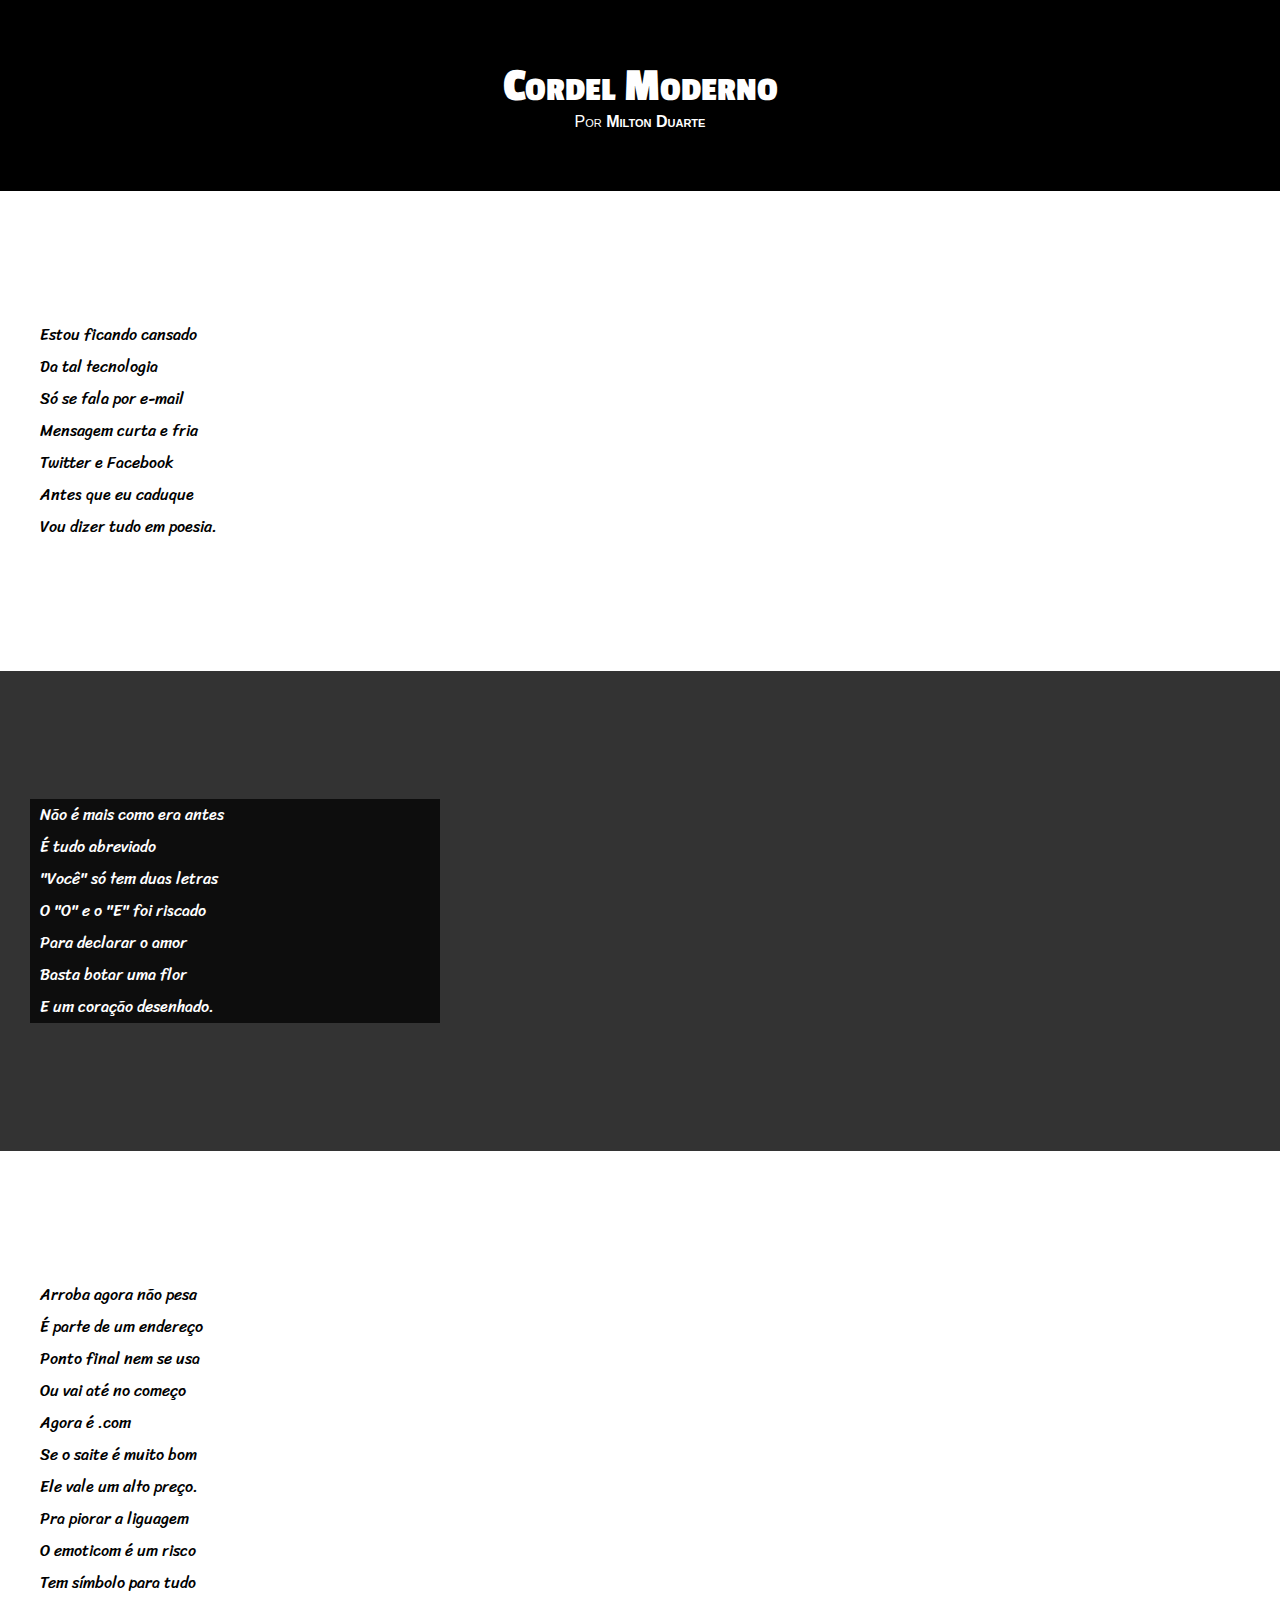
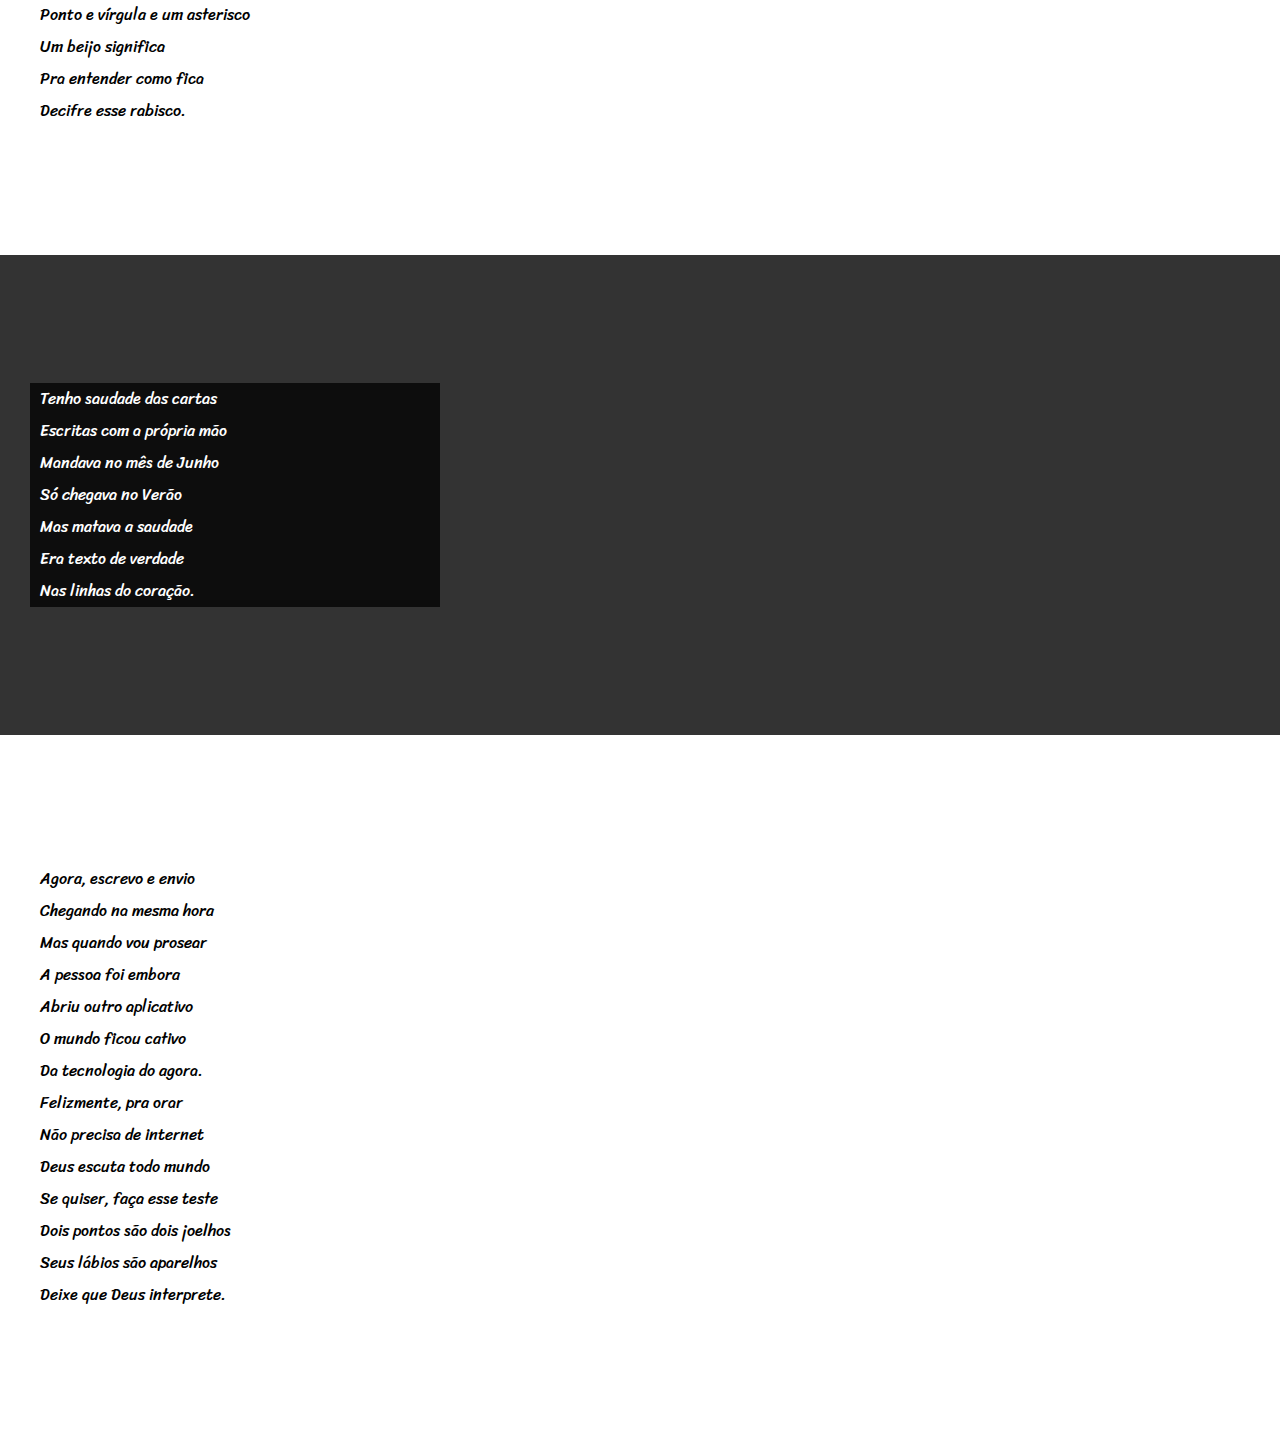
==== D12/index.html @ e3d20dfc "atualizei o estilo" ====
<!DOCTYPE html>
<html lang="pt-br">
<head>
    <meta charset="UTF-8">
    <meta http-equiv="X-UA-Compatible" content="IE=edge">
    <meta name="viewport" content="width=device-width, initial-scale=1.0">
    <title>Cordel Morderno</title>
    <style>
        @import url('https://fonts.googleapis.com/css2?family=Passion+One&display=swap');
        @import url('https://fonts.googleapis.com/css2?family=Sriracha&display=swap');
        *{
            margin: 0;
            padding: 0;
        }
        body{
           
            min-height: 100%;
            background-color: darkgray;

        }
        header{
            background-color: black;
            padding: 10px;
            text-align: center;
            font-variant: small-caps;
        }
        header> h1{
            padding-top: 50px;
            font-family: 'Passion One', cursive;
            color: white;
            font-size: 3em;
        }
       header> p{
            font-family: Arial, Helvetica, sans-serif;
            color: white;
            padding-bottom: 50px;
           
        }
        section{
            padding-top: 10%;
            padding-bottom: 10%;
            line-height: 2em;
            padding-left: 30px
        }
        .normal{
            font-family: 'Sriracha', cursive;
            color: black;
            background-color: white;
            
        }
        .normal> p{
            padding-left: 10px;
        }
        .imagem{
            font-family: 'Sriracha', cursive;
            background-color: rgb(51, 51, 51);
            color: white;


        }
        .imagem> p{
            background-color: rgba(0, 0, 0, 0.737);
            width: 400px;
            padding-left: 10px;
        }
        a{
            color: white;
            text-decoration: none;
            font-weight: bolder;

        }

    </style>
</head>
<body>
    <header>
        <h1>Cordel Moderno</h1>
        <p>
            Por <a href="https://www.recantodasletras.com.br/poesias/3186743" target="_blank">Milton Duarte</a>
        </p>
    </header>
    <section class="normal">
        <p>
            Estou ficando cansado <br>
            Da tal tecnologia <br>
            Só se fala por e-mail<br>
            Mensagem curta e fria<br>
            Twitter e Facebook<br>
            Antes que eu caduque<br>
            Vou dizer tudo em poesia.<br>
        </p>
    </section>
<section class="imagem">
    <p>
        Não é mais como era antes<br>
        É tudo abreviado<br>
        "Você" só tem duas letras<br>
        O "O" e o "E" foi riscado<br>
        Para declarar o amor<br>
        Basta botar uma flor<br>
        E um coração desenhado.<br>
    </p>
</section>
<section class="normal">
    <p>
        Arroba agora não pesa<br>
        É parte de um endereço<br>
        Ponto final nem se usa<br>
        Ou vai até no começo<br>
        Agora é .com<br>
        Se o saite é muito bom<br>
        Ele vale um alto preço.<br>
        
        Pra piorar a liguagem<br>
        O emoticom é um risco<br>
        Tem símbolo para tudo<br>
        Ponto e vírgula e um asterisco<br>
        Um beijo significa<br>
        Pra entender como fica<br>
        Decifre esse rabisco.<br>
    </p>
</section>
<section class="imagem">
    <p >
        Tenho saudade das cartas<br>
        Escritas com a própria mão<br>
        Mandava no mês de Junho<br>
        Só chegava no Verão<br>
        Mas matava a saudade<br>
        Era texto de verdade<br>
        Nas linhas do coração.<br>
    </p>
</section>
<section class="normal">
    <p>
        Agora, escrevo e envio<br>
        Chegando na mesma hora<br>
        Mas quando vou prosear<br>
        A pessoa foi embora<br>
        Abriu outro aplicativo<br>
        O mundo ficou cativo<br>
        Da tecnologia do agora.<br>
        
        Felizmente, pra orar<br>
        Não precisa de internet<br>
        Deus escuta todo mundo<br>
        Se quiser, faça esse teste<br>
        Dois pontos são dois joelhos<br>
        Seus lábios são aparelhos<br>
        Deixe que Deus interprete.<br>
    </p>
</section>   
</body>
</html>
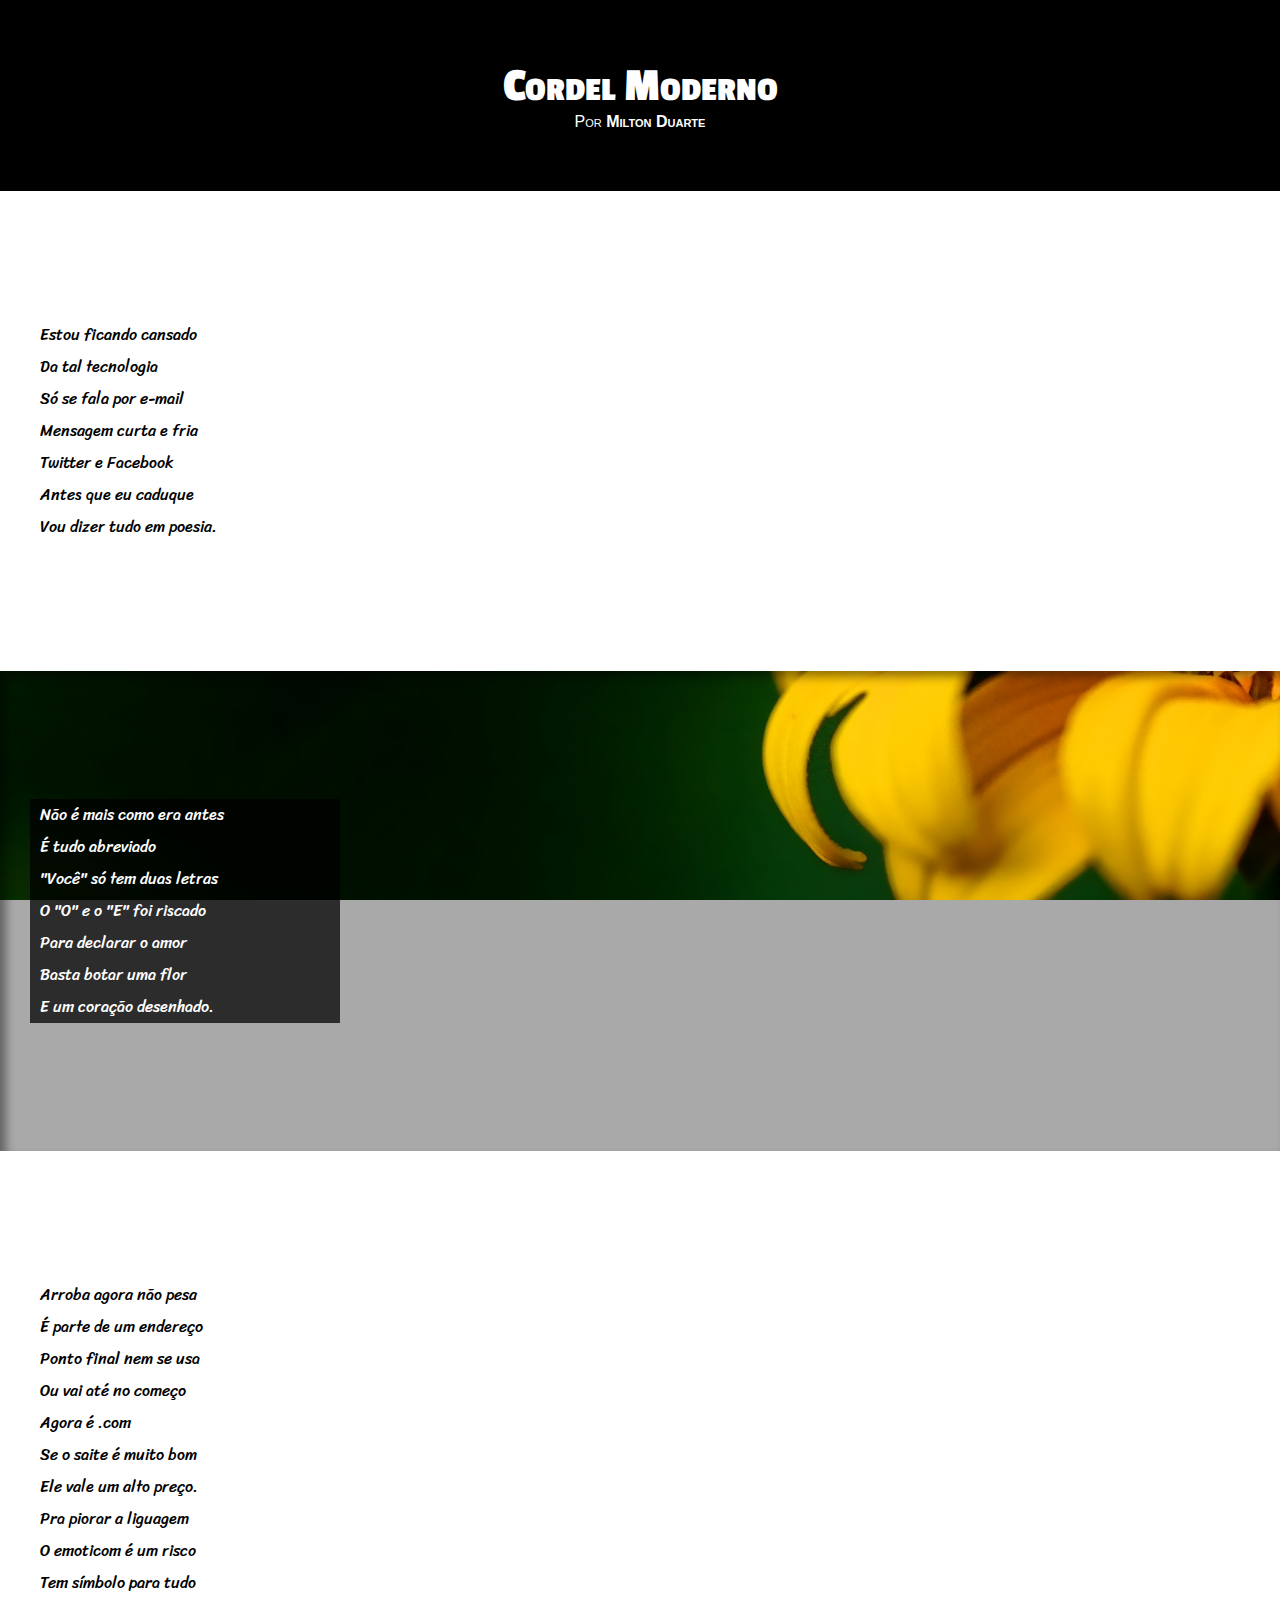
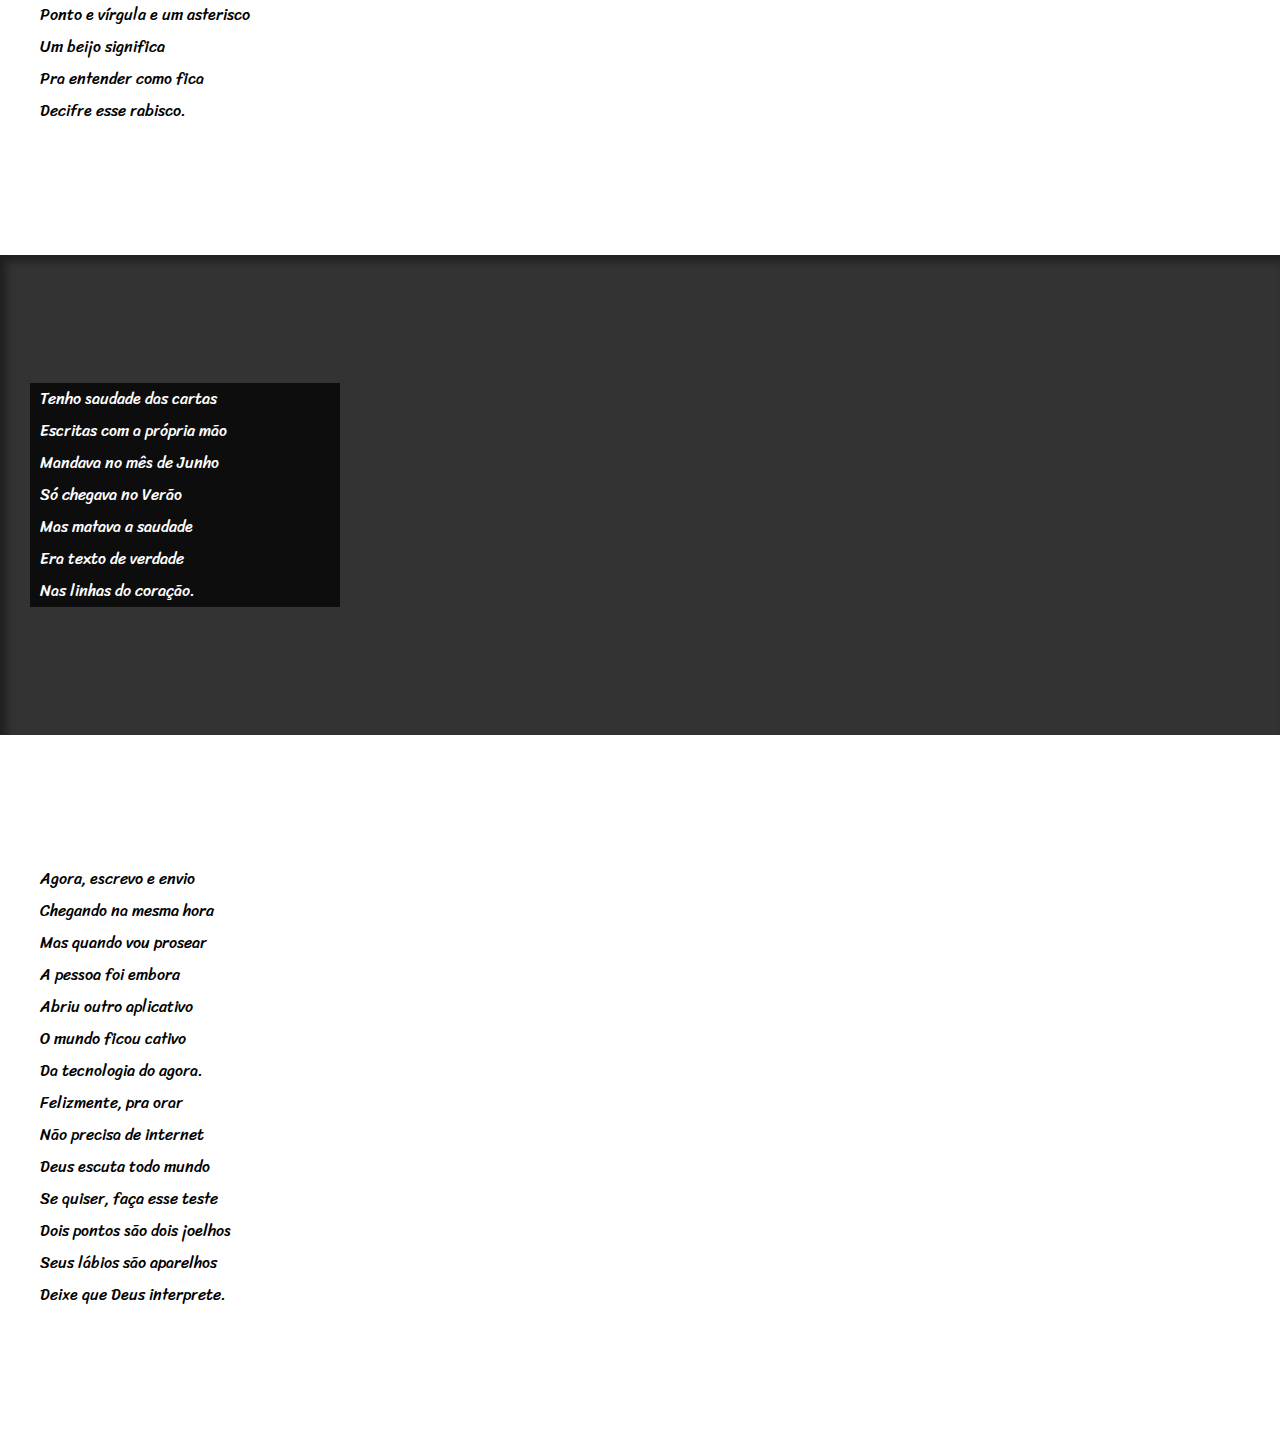
==== commit 21230679: "finalizei o exercicio" ====
--- a/D12/index.html
+++ b/D12/index.html
@@ -31,7 +31,7 @@
             font-size: 3em;
         }
        header> p{
-            font-family: Arial, Helvetica, sans-serif;
+            font-family:Verdana, Geneva, Tahoma, sans-serif;
             color: white;
             padding-bottom: 50px;
            
@@ -41,6 +41,7 @@
             padding-bottom: 10%;
             line-height: 2em;
             padding-left: 30px
+            
         }
         .normal{
             font-family: 'Sriracha', cursive;
@@ -55,13 +56,26 @@
             font-family: 'Sriracha', cursive;
             background-color: rgb(51, 51, 51);
             color: white;
+            box-shadow: inset 6px 6px 10px 0px rgba(0, 0, 0, 0.414) ;
+            background-size: cover;
+            background-attachment: fixed;
+        }
+        .imagem#img1{
+            background-image: url(imagens/background001.jpg);
+            
 
+
+        }
+        .imagem#img2{
+            background-image: url(imagens/background002.jpg);
+            
 
         }
         .imagem> p{
             background-color: rgba(0, 0, 0, 0.737);
-            width: 400px;
+            width: 300px;
             padding-left: 10px;
+            
         }
         a{
             color: white;
@@ -90,7 +104,7 @@
             Vou dizer tudo em poesia.<br>
         </p>
     </section>
-<section class="imagem">
+<section class="imagem" id="img1">
     <p>
         Não é mais como era antes<br>
         É tudo abreviado<br>
@@ -120,7 +134,7 @@
         Decifre esse rabisco.<br>
     </p>
 </section>
-<section class="imagem">
+<section class="imagem" id="img2">
     <p >
         Tenho saudade das cartas<br>
         Escritas com a própria mão<br>
